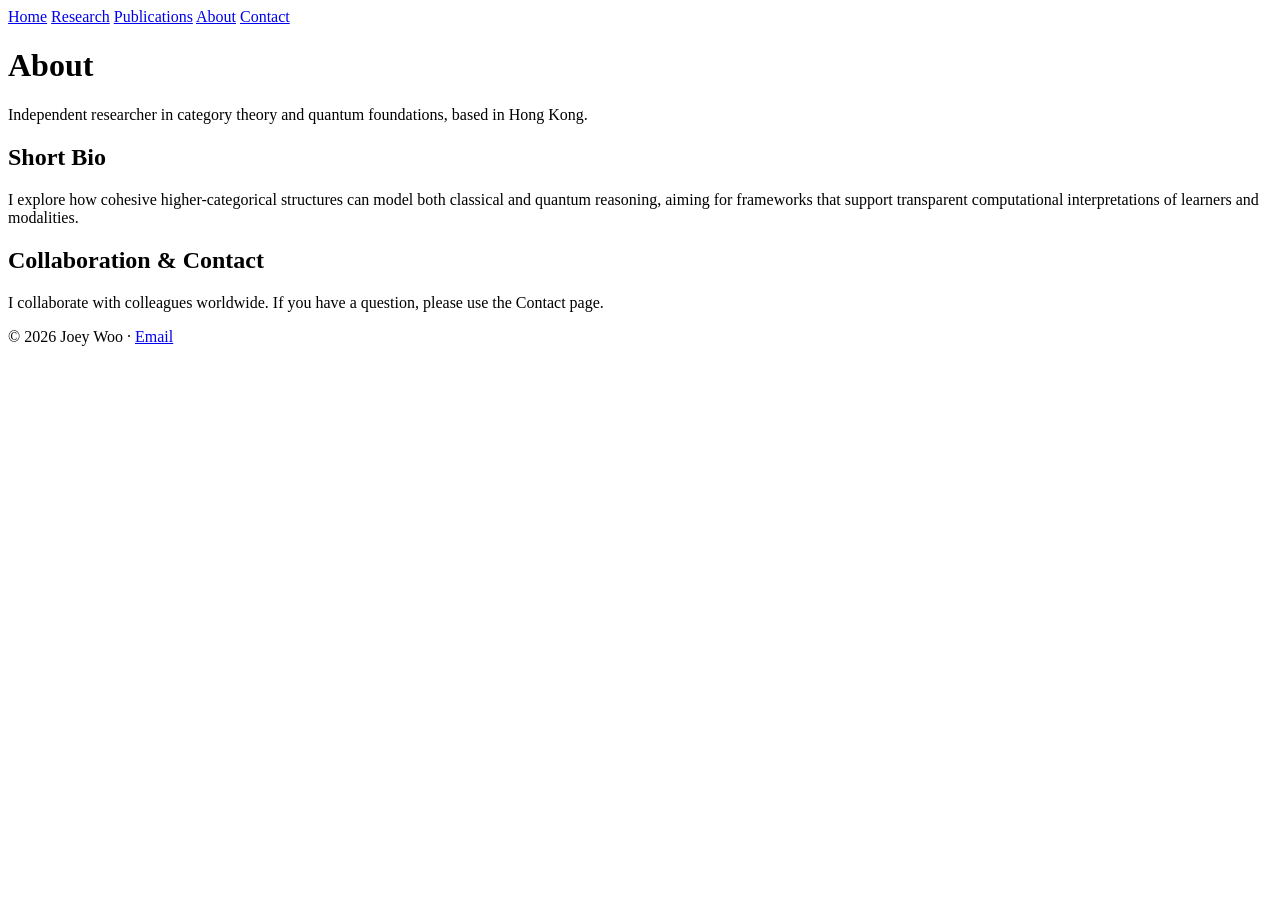
==== about.html @ 6c9eb916 "Update about.html" ====
<!DOCTYPE html>
<html lang="en">
<head>
  <meta charset="utf-8" />
  <meta name="viewport" content="width=device-width, initial-scale=1" />
  <meta name="description" content="About Joey Woo — independent researcher in category theory and quantum foundations." />
  <title>About · Joey Woo</title>
  <link rel="stylesheet" href="style.css">
</head>
<body>
  <nav>
    <a href="index.html">Home</a>
    <a href="research.html">Research</a>
    <a href="publications.html">Publications</a>
    <a href="about.html">About</a>
    <a href="contact.html">Contact</a>
  </nav>

  <header class="hero">
    <div class="hero-content fade-in">
      <div class="hero-text">
        <h1>About</h1>
        <p>Independent researcher in category theory and quantum foundations, based in Hong Kong.</p>
      </div>
    </div>
  </header>

  <main class="container fade-in">
    <section class="card" data-enhance="true">
      <h2>Short Bio</h2>
      <p>I explore how cohesive higher-categorical structures can model both classical and quantum reasoning, aiming for frameworks that support transparent computational interpretations of learners and modalities.</p>
    </section>

    <section class="card" data-enhance="true">
      <h2>Collaboration & Contact</h2>
      <p>I collaborate with colleagues worldwide. If you have a question, please use the Contact page.</p>
    </section>
  </main>

  <footer>
    <p>© 2026 Joey Woo · <a href="mailto:s202101185@student.cky.edu.hk">Email</a></p>
  </footer>

  <script src="assets/js/ai-personalizer-full.js" defer></script>
</body>
</html>
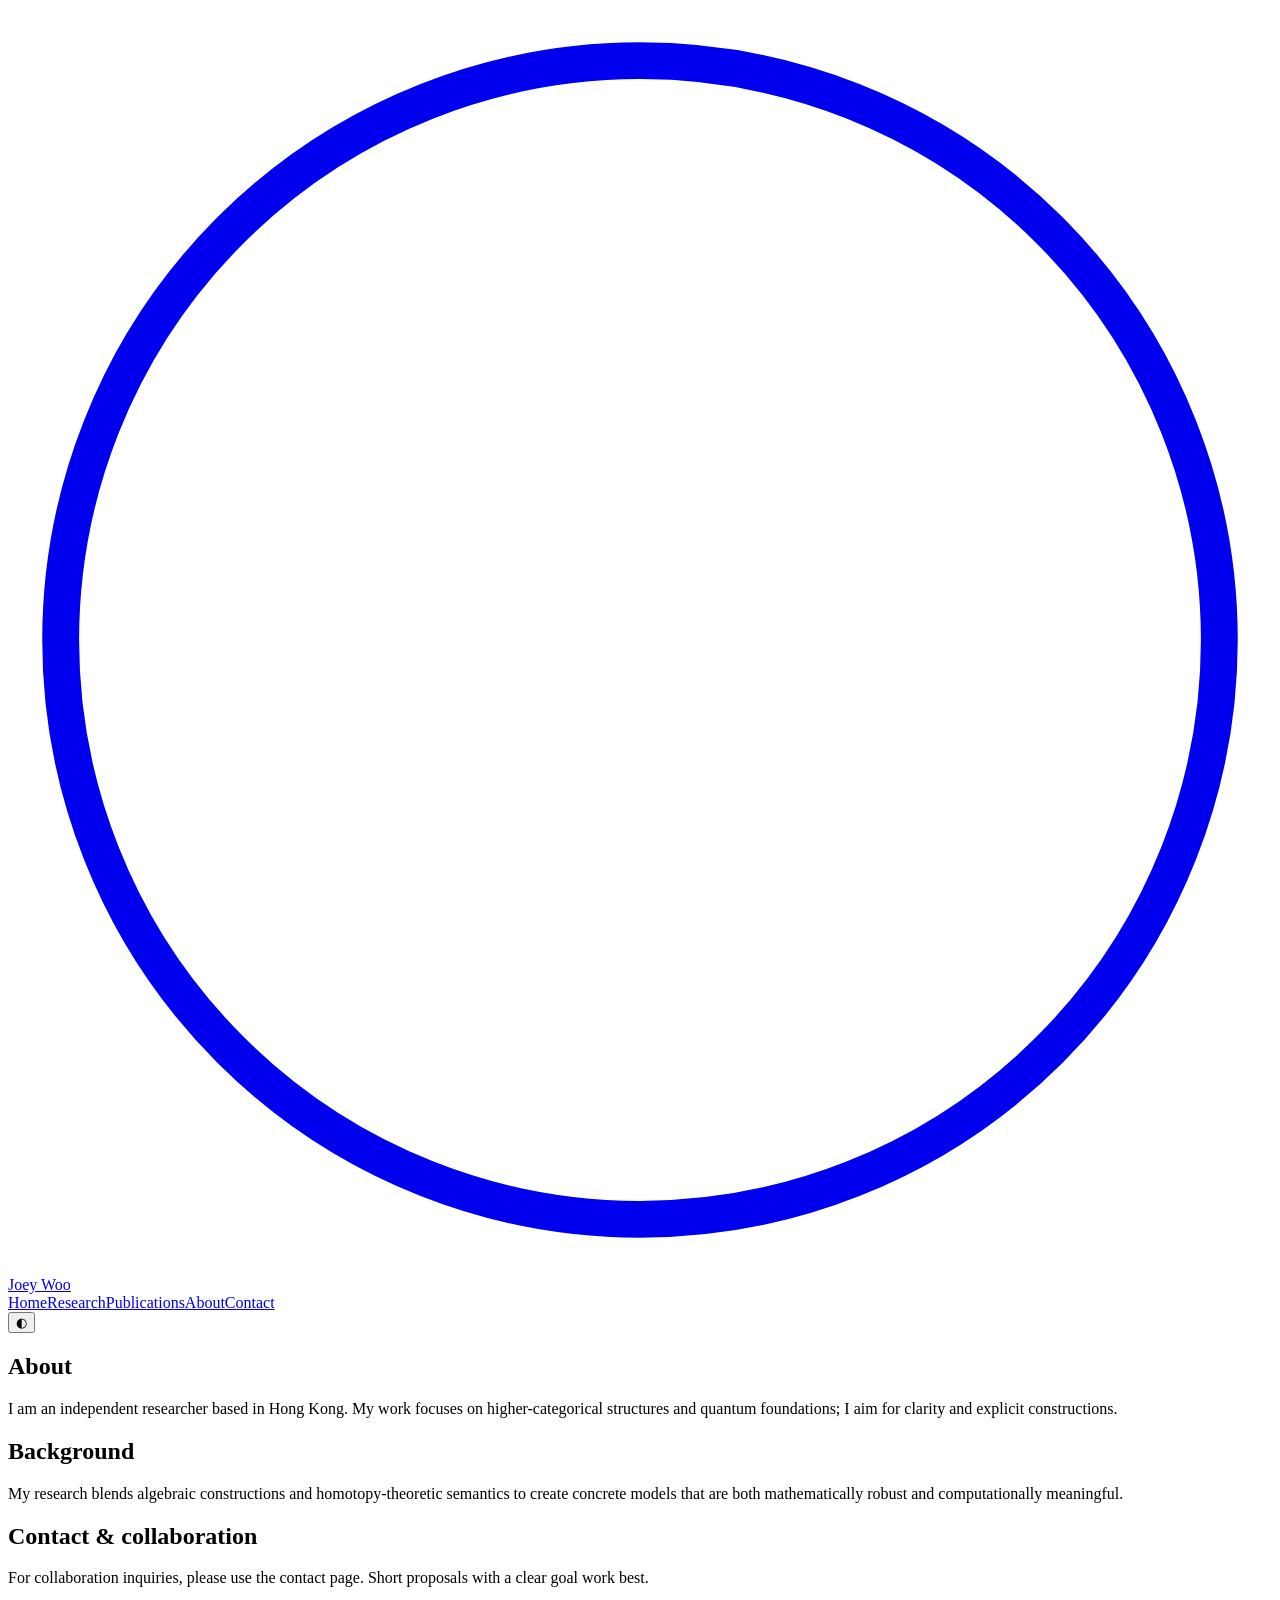
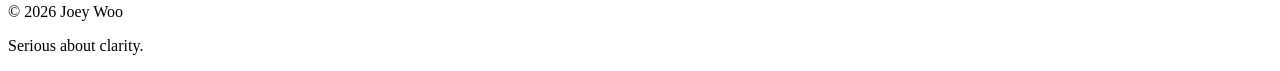
==== commit c72a1c66: "Update about.html" ====
--- a/about.html
+++ b/about.html
@@ -2,44 +2,34 @@
 <html lang="en">
 <head>
   <meta charset="utf-8" />
-  <meta name="viewport" content="width=device-width, initial-scale=1" />
+  <meta name="viewport" content="width=device-width,initial-scale=1" />
   <meta name="description" content="About Joey Woo — independent researcher in category theory and quantum foundations." />
   <title>About · Joey Woo</title>
+  <link href="https://fonts.googleapis.com/css2?family=Playfair+Display:ital,wght@0,400;0,700;1,400&family=Inter:wght@300;400;600;700&display=swap" rel="stylesheet">
   <link rel="stylesheet" href="style.css">
+  <link rel="canonical" href="https://s202101185-cell.github.io/about.html">
 </head>
 <body>
-  <nav>
-    <a href="index.html">Home</a>
-    <a href="research.html">Research</a>
-    <a href="publications.html">Publications</a>
-    <a href="about.html">About</a>
-    <a href="contact.html">Contact</a>
-  </nav>
+  <header class="site-header"><div class="header-inner container"><a class="brand" href="index.html"><svg class="brand-mark" viewBox="0 0 48 48" aria-hidden="true"><g fill="none" stroke="currentColor" stroke-width="1.4"><circle cx="24" cy="24" r="22"/></g></svg><span class="brand-name">Joey Woo</span></a><nav class="nav"><a href="index.html">Home</a><a href="research.html">Research</a><a href="publications.html">Publications</a><a href="about.html">About</a><a href="contact.html" class="cta">Contact</a></nav><div class="header-actions"><button id="theme-toggle" class="icon-btn" aria-label="Toggle theme">◐</button></div></div></header>
 
-  <header class="hero">
-    <div class="hero-content fade-in">
-      <div class="hero-text">
-        <h1>About</h1>
-        <p>Independent researcher in category theory and quantum foundations, based in Hong Kong.</p>
-      </div>
-    </div>
-  </header>
+  <main>
+    <section class="container" aria-labelledby="about-heading">
+      <h1 id="about-heading">About</h1>
+      <p class="lede">I am an independent researcher based in Hong Kong. My work focuses on higher-categorical structures and quantum foundations; I aim for clarity and explicit constructions.</p>
 
-  <main class="container fade-in">
-    <section class="card" data-enhance="true">
-      <h2>Short Bio</h2>
-      <p>I explore how cohesive higher-categorical structures can model both classical and quantum reasoning, aiming for frameworks that support transparent computational interpretations of learners and modalities.</p>
-    </section>
+      <article class="card" data-enhance="true">
+        <h2>Background</h2>
+        <p>My research blends algebraic constructions and homotopy-theoretic semantics to create concrete models that are both mathematically robust and computationally meaningful.</p>
+      </article>
 
-    <section class="card" data-enhance="true">
-      <h2>Collaboration & Contact</h2>
-      <p>I collaborate with colleagues worldwide. If you have a question, please use the Contact page.</p>
+      <article class="card" data-enhance="true">
+        <h2>Contact & collaboration</h2>
+        <p>For collaboration inquiries, please use the contact page. Short proposals with a clear goal work best.</p>
+      </article>
     </section>
   </main>
 
-  <footer>
-    <p>© 2026 Joey Woo · <a href="mailto:s202101185@student.cky.edu.hk">Email</a></p>
-  </footer>
+  <footer class="site-footer"><div class="container footer-inner"><p class="small muted">© 2026 Joey Woo</p><p class="small muted">Serious about clarity.</p></div></footer>
 
   <script src="assets/js/ai-personalizer-full.js" defer></script>
 </body>
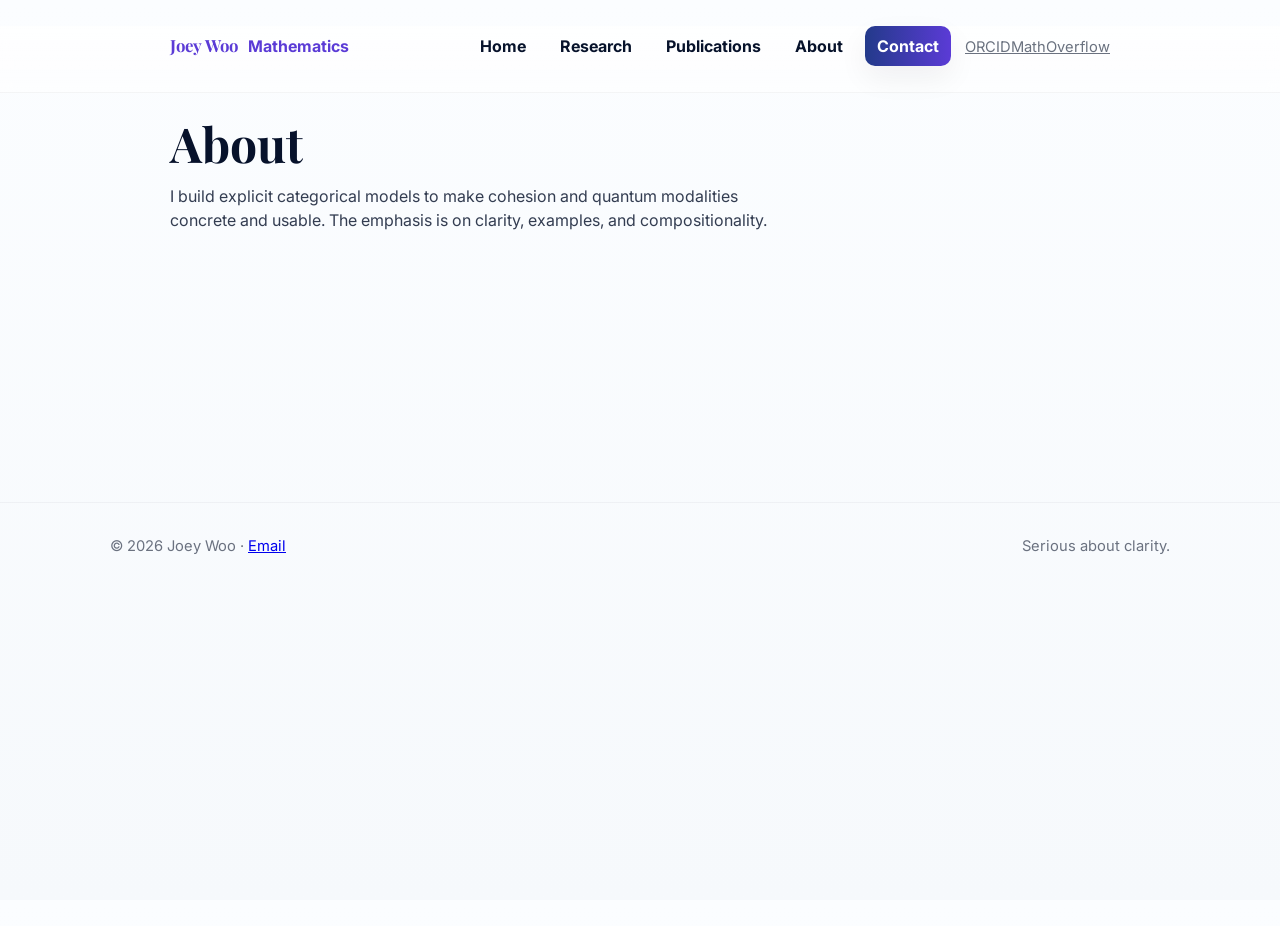
==== commit c5ef59e2: "Update about.html" ====
--- a/about.html
+++ b/about.html
@@ -1,35 +1,37 @@
 <!DOCTYPE html>
 <html lang="en">
 <head>
-  <meta charset="utf-8" />
-  <meta name="viewport" content="width=device-width,initial-scale=1" />
-  <meta name="description" content="About Joey Woo — independent researcher in category theory and quantum foundations." />
+  <meta charset="utf-8"/>
+  <meta name="viewport" content="width=device-width,initial-scale=1"/>
+  <meta name="description" content="About Joey Woo — independent researcher in category theory and quantum foundations."/>
   <title>About · Joey Woo</title>
   <link href="https://fonts.googleapis.com/css2?family=Playfair+Display:ital,wght@0,400;0,700;1,400&family=Inter:wght@300;400;600;700&display=swap" rel="stylesheet">
   <link rel="stylesheet" href="style.css">
   <link rel="canonical" href="https://s202101185-cell.github.io/about.html">
 </head>
 <body>
-  <header class="site-header"><div class="header-inner container"><a class="brand" href="index.html"><svg class="brand-mark" viewBox="0 0 48 48" aria-hidden="true"><g fill="none" stroke="currentColor" stroke-width="1.4"><circle cx="24" cy="24" r="22"/></g></svg><span class="brand-name">Joey Woo</span></a><nav class="nav"><a href="index.html">Home</a><a href="research.html">Research</a><a href="publications.html">Publications</a><a href="about.html">About</a><a href="contact.html" class="cta">Contact</a></nav><div class="header-actions"><button id="theme-toggle" class="icon-btn" aria-label="Toggle theme">◐</button></div></div></header>
+  <header class="site-header"><div class="header-inner container"><a class="brand" href="index.html"><span class="brand-name">Joey Woo</span><span class="brand-sub">Mathematics</span></a><nav class="nav"><a href="index.html">Home</a><a href="research.html">Research</a><a href="publications.html">Publications</a><a href="about.html">About</a><a href="contact.html" class="cta">Contact</a></nav><div class="header-links"><a href="https://orcid.org/0009-0008-8888-9495" target="_blank" rel="noopener" class="small muted">ORCID</a><a href="https://mathoverflow.net/users/511500" target="_blank" rel="noopener" class="small muted">MathOverflow</a></div></div></header>
 
   <main>
     <section class="container" aria-labelledby="about-heading">
       <h1 id="about-heading">About</h1>
-      <p class="lede">I am an independent researcher based in Hong Kong. My work focuses on higher-categorical structures and quantum foundations; I aim for clarity and explicit constructions.</p>
+      <p class="lede">I build explicit categorical models to make cohesion and quantum modalities concrete and usable. The emphasis is on clarity, examples, and compositionality.</p>
 
-      <article class="card" data-enhance="true">
-        <h2>Background</h2>
-        <p>My research blends algebraic constructions and homotopy-theoretic semantics to create concrete models that are both mathematically robust and computationally meaningful.</p>
-      </article>
+      <div class="grid">
+        <article class="card" data-enhance="true">
+          <h2>Background</h2>
+          <p>My research blends higher-category theory, operator-algebraic structure, and semantics for compositional systems. I prioritize constructions that can be checked and reused.</p>
+        </article>
 
-      <article class="card" data-enhance="true">
-        <h2>Contact & collaboration</h2>
-        <p>For collaboration inquiries, please use the contact page. Short proposals with a clear goal work best.</p>
-      </article>
+        <article class="card" data-enhance="true">
+          <h2>Approach</h2>
+          <p>Concrete models give traction: they guide intuition, produce counterexamples, and reveal obstructions that abstract statements obscure.</p>
+        </article>
+      </div>
     </section>
   </main>
 
-  <footer class="site-footer"><div class="container footer-inner"><p class="small muted">© 2026 Joey Woo</p><p class="small muted">Serious about clarity.</p></div></footer>
+  <footer class="site-footer"><div class="container footer-inner"><p class="small muted">© 2026 Joey Woo · <a href="mailto:s202101185@student.cky.edu.hk">Email</a></p><p class="small muted">Serious about clarity.</p></div></footer>
 
   <script src="assets/js/ai-personalizer-full.js" defer></script>
 </body>
--- a/style.css
+++ b/style.css
@@ -0,0 +1,107 @@
+/* style.css — refined "researcher" visual system
+   - Scholarly, restrained, high polish
+   - Fluid type, accessible contrast, theme toggle
+   - Hooks for personalization and interactive models
+*/
+
+/* ------------ Variables ------------ */
+:root{
+  --accent: #233a8a;       /* indigo scholarly */
+  --accent-2: #5b3bd6;     /* complementary */
+  --bg: linear-gradient(180deg,#fbfdff 0%, #f6f9fc 100%);
+  --surface: rgba(255,255,255,0.9);
+  --muted: #6b7280;
+  --text: #07122b;
+  --glass: rgba(255,255,255,0.6);
+  --shadow-soft: 0 12px 30px rgba(10,16,34,0.06);
+  --shadow-strong: 0 28px 60px rgba(10,16,34,0.10);
+  --radius: 14px;
+  --max-width: 1100px;
+  --content-width: 980px;
+  --transition: 220ms cubic-bezier(.2,.9,.2,1);
+}
+
+/* dark theme */
+:root[data-theme="dark"]{
+  --bg: linear-gradient(180deg,#071124 0%, #0b1622 100%);
+  --surface: rgba(10,20,30,0.78);
+  --text: #eaf2ff;
+  --muted: #9fb1c9;
+  --shadow-soft: 0 12px 30px rgba(0,0,0,0.6);
+  --shadow-strong: 0 28px 60px rgba(0,0,0,0.7);
+}
+
+/* ------------ Base ------------ */
+*{ box-sizing:border-box; }
+html,body{ height:100%; }
+body{
+  margin:0; font-family: Inter, system-ui, -apple-system, "Segoe UI", Roboto, "Helvetica Neue", Arial;
+  color:var(--text); background:var(--bg); -webkit-font-smoothing:antialiased;
+  line-height:1.5; transition: background var(--transition), color var(--transition);
+}
+
+/* Utilities */
+.container{ max-width:var(--max-width); margin:0 auto; padding:0 1.25rem; }
+.muted{ color:var(--muted); }
+.small{ font-size:.92rem; color:var(--muted); }
+
+/* Header */
+.site-header{ position:sticky; top:0; z-index:90; backdrop-filter: blur(6px); background: linear-gradient(180deg, rgba(255,255,255,0.7), rgba(255,255,255,0.55)); border-bottom:1px solid rgba(7,16,34,0.04); }
+:root[data-theme="dark"] .site-header { background: linear-gradient(180deg, rgba(10,20,30,0.65), rgba(10,20,30,0.5)); border-bottom:1px solid rgba(255,255,255,0.03); }
+.header-inner{ display:flex; align-items:center; gap:14px; padding:12px 1.25rem; max-width:var(--max-width); margin:0 auto; }
+.brand{ display:flex; gap:10px; align-items:center; text-decoration:none; color:var(--accent-2); font-weight:700; }
+.brand-name{ font-family: "Playfair Display", serif; font-size:1.05rem; }
+.nav{ margin-left:auto; display:flex; gap:10px; align-items:center; }
+.nav a{ padding:8px 12px; border-radius:10px; text-decoration:none; color:var(--text); font-weight:700; transition: transform var(--transition), background var(--transition); }
+.nav a:hover{ transform:translateY(-3px); background: color-mix(in srgb, var(--accent) 6%, transparent); color:var(--accent-2); }
+.nav .cta{ background: linear-gradient(90deg,var(--accent),var(--accent-2)); color:white; padding:8px 12px; box-shadow: var(--shadow-soft); }
+
+/* Hero */
+.hero-outer{ padding:36px 0 20px; }
+.hero{ max-width:var(--max-width); margin:0 auto; padding: 0 1.25rem; display:grid; grid-template-columns:1fr 420px; gap:22px; align-items:start; }
+.eyebrow{ color:var(--muted); font-weight:700; letter-spacing:0.12em; text-transform:uppercase; font-size:.85rem; margin-bottom:8px; }
+h1{ font-family: "Playfair Display", serif; font-size: clamp(1.8rem, 2.2rem + 1vw, 3rem); margin:0 0 8px; line-height:1.02; }
+.lede{ color: color-mix(in srgb, var(--text) 82%, transparent); margin-bottom:14px; max-width:60ch; }
+.hero-actions{ display:flex; gap:12px; margin-bottom:8px; }
+.btn{ display:inline-flex; align-items:center; gap:10px; padding:10px 14px; border-radius:12px; text-decoration:none; color:var(--text); background:var(--surface); border:1px solid rgba(2,6,23,0.04); font-weight:800; box-shadow: 0 10px 24px rgba(2,6,23,0.03); transition: transform var(--transition), box-shadow var(--transition); }
+.btn.primary{ background: linear-gradient(90deg,var(--accent),var(--accent-2)); color:white; border:none; box-shadow: var(--shadow-soft); }
+.btn.ghost{ background:transparent; border:1px solid rgba(2,6,23,0.06); color:var(--accent-2); }
+
+/* hero card */
+.hero-card{ background:var(--surface); border-radius:var(--radius); padding:18px; box-shadow: var(--shadow-strong); border:1px solid rgba(7,16,34,0.04); }
+.hero-accent{ position:absolute; right:18px; top:-16px; width:18px; height:18px; border-radius:9px; background:var(--accent); box-shadow: 0 8px 20px rgba(35,58,138,0.16); transform: rotate(9deg); }
+.card-title{ color:var(--muted); margin:0 0 6px; font-size:.92rem; }
+.paper-title{ margin:0 0 6px; font-weight:700; font-size:1rem; }
+.paper-meta{ color:var(--muted); font-size:.92rem; margin-bottom:10px; }
+.card-actions{ display:flex; gap:8px; align-items:center; }
+
+/* features */
+.container{ max-width:var(--content-width); margin:26px auto; padding:0 1.25rem; }
+.grid{ display:grid; grid-template-columns: repeat(2, 1fr); gap:18px; }
+.card{ padding:16px; border-radius:12px; background: linear-gradient(180deg, rgba(255,255,255,0.97), rgba(255,255,255,0.94)); border:1px solid rgba(7,16,34,0.03); box-shadow: var(--shadow-soft); transition: transform var(--transition), box-shadow var(--transition); }
+.card:hover{ transform: translateY(-8px); box-shadow: var(--shadow-strong); }
+
+/* personalization hooks */
+[data-enhance]{ opacity:0; transform: translateY(8px); transition: opacity .36s var(--transition), transform .36s var(--transition); will-change: transform, opacity; }
+.enhanced-reveal{ opacity:1 !important; transform: translateY(0) !important; }
+.enhanced-expand{ max-width: 1200px !important; transform: translateY(-4px) !important; }
+
+/* model UI */
+.ai-model-btn, .model-btn{ padding:8px 10px; border-radius:9px; border:1px solid rgba(2,6,23,0.06); background:transparent; color:var(--accent-2); cursor:pointer; font-weight:800; }
+.ai-model-modal{ position:fixed; inset:0; display:flex; align-items:center; justify-content:center; background: rgba(10,16,30,0.6); z-index:110; }
+.ai-model-content{ background:white; padding:18px; border-radius:12px; width:min(92%,900px); max-height:86vh; overflow:auto; box-shadow: 0 32px 72px rgba(2,6,23,0.28); }
+.ai-model-close{ float:right; border:none; background:transparent; font-size:1rem; cursor:pointer; }
+
+/* consent & debug */
+#ai-consent-bar{ position:fixed; left:12px; right:12px; bottom:18px; z-index:120; background: linear-gradient(180deg, rgba(7,16,34,0.92), rgba(7,16,34,0.85)); color:white; padding:12px 14px; border-radius:12px; box-shadow: 0 24px 60px rgba(2,6,23,0.3); display:flex; justify-content:space-between; align-items:center; gap:12px; }
+#ai-debug-overlay{ position:fixed; right:12px; top:12px; z-index:130; background: rgba(7,16,34,0.94); color:#fff; padding:12px; border-radius:10px; max-width:420px; }
+
+/* footer */
+.site-footer{ margin-top:34px; border-top: 1px solid rgba(7,16,34,0.04); padding:18px 0; background:transparent; }
+.footer-inner{ max-width:var(--max-width); margin:0 auto; padding:0 1.25rem; display:flex; justify-content:space-between; gap:12px; align-items:center; }
+
+/* responsive */
+@media (max-width:980px){ .hero{ grid-template-columns:1fr; } .grid{ grid-template-columns:1fr; } .nav{ display:none; } }
+
+/* reduced motion */
+@media (prefers-reduced-motion: reduce){ *{ transition-duration:0.001ms !important; animation-duration:0.001ms !important; scroll-behavior:auto !important; } }
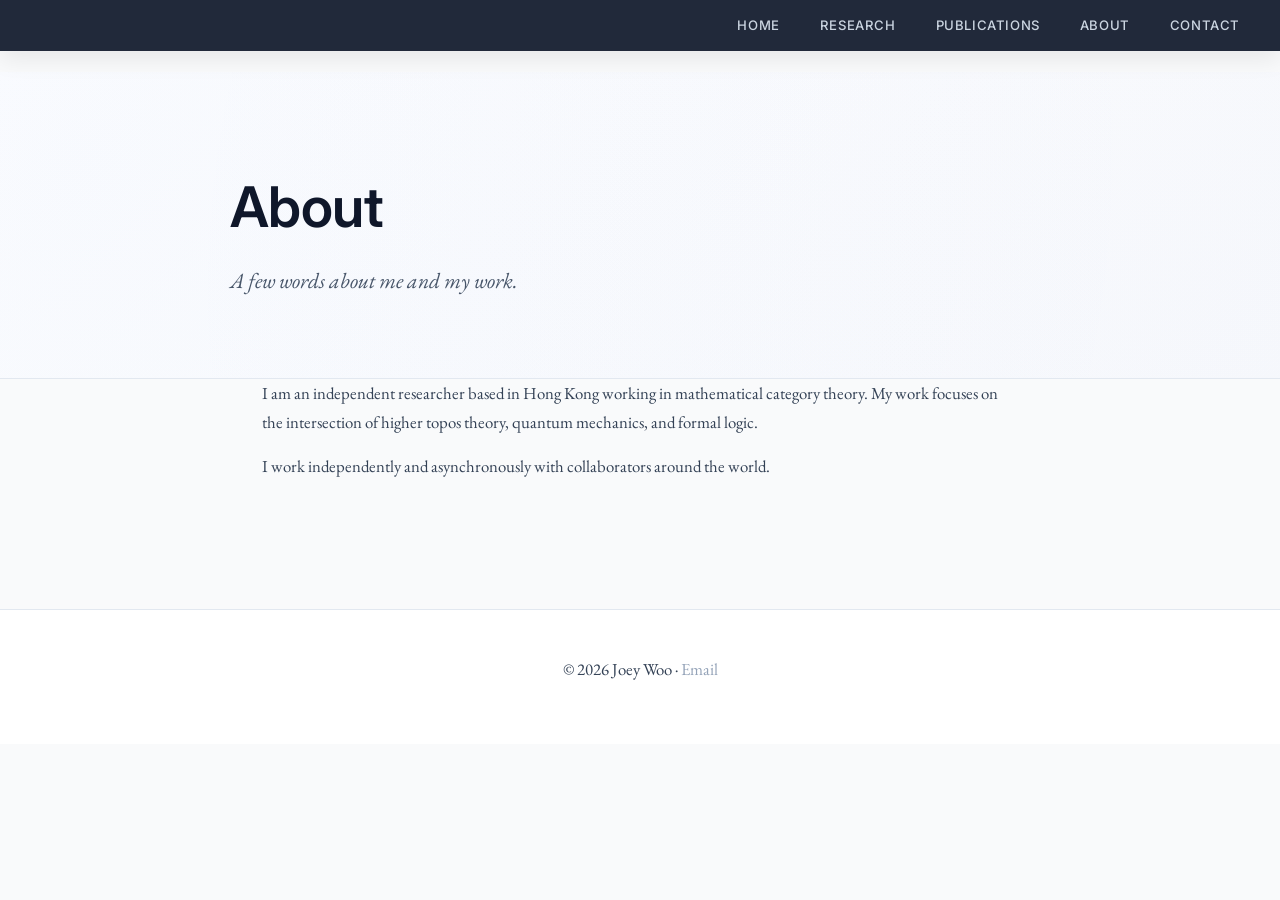
==== commit 9df533a2: "Update about.html" ====
--- a/about.html
+++ b/about.html
@@ -1,38 +1,45 @@
 <!DOCTYPE html>
 <html lang="en">
 <head>
-  <meta charset="utf-8"/>
-  <meta name="viewport" content="width=device-width,initial-scale=1"/>
-  <meta name="description" content="About Joey Woo — independent researcher in category theory and quantum foundations."/>
-  <title>About · Joey Woo</title>
-  <link href="https://fonts.googleapis.com/css2?family=Playfair+Display:ital,wght@0,400;0,700;1,400&family=Inter:wght@300;400;600;700&display=swap" rel="stylesheet">
-  <link rel="stylesheet" href="style.css">
-  <link rel="canonical" href="https://s202101185-cell.github.io/about.html">
+    <meta charset="UTF-8">
+    <meta name="viewport" content="width=device-width, initial-scale=1.0">
+    <meta name="description" content="About Joey Woo — independent researcher in category theory and quantum foundations." />
+    <title>About · Joey Woo</title>
+    <link rel="stylesheet" href="style.css">
+    <link href="https://fonts.googleapis.com/css2?family=EB+Garamond:ital,wght@0,400;0,600;1,400&family=Inter:wght@400;500;600&display=swap" rel="stylesheet">
 </head>
 <body>
-  <header class="site-header"><div class="header-inner container"><a class="brand" href="index.html"><span class="brand-name">Joey Woo</span><span class="brand-sub">Mathematics</span></a><nav class="nav"><a href="index.html">Home</a><a href="research.html">Research</a><a href="publications.html">Publications</a><a href="about.html">About</a><a href="contact.html" class="cta">Contact</a></nav><div class="header-links"><a href="https://orcid.org/0009-0008-8888-9495" target="_blank" rel="noopener" class="small muted">ORCID</a><a href="https://mathoverflow.net/users/511500" target="_blank" rel="noopener" class="small muted">MathOverflow</a></div></div></header>
+    <nav>
+        <a href="index.html">Home</a>
+        <a href="research.html">Research</a>
+        <a href="publications.html">Publications</a>
+        <a href="about.html">About</a>
+        <a href="contact.html">Contact</a>
+    </nav>
 
-  <main>
-    <section class="container" aria-labelledby="about-heading">
-      <h1 id="about-heading">About</h1>
-      <p class="lede">I build explicit categorical models to make cohesion and quantum modalities concrete and usable. The emphasis is on clarity, examples, and compositionality.</p>
+    <header class="hero">
+        <div class="hero-content fade-in">
+            <div class="hero-text">
+                <h1>About</h1>
+                <p>A few words about me and my work.</p>
+            </div>
+        </div>
+    </header>
 
-      <div class="grid">
-        <article class="card" data-enhance="true">
-          <h2>Background</h2>
-          <p>My research blends higher-category theory, operator-algebraic structure, and semantics for compositional systems. I prioritize constructions that can be checked and reused.</p>
-        </article>
+    <main class="container fade-in">
+        <p>
+            I am an independent researcher based in Hong Kong working in mathematical category theory.
+            My work focuses on the intersection of higher topos theory, quantum mechanics, and formal logic.
+        </p>
+        <p>
+            I work independently and asynchronously with collaborators around the world.
+        </p>
+    </main>
 
-        <article class="card" data-enhance="true">
-          <h2>Approach</h2>
-          <p>Concrete models give traction: they guide intuition, produce counterexamples, and reveal obstructions that abstract statements obscure.</p>
-        </article>
-      </div>
-    </section>
-  </main>
+    <footer>
+        <p>© 2026 Joey Woo · <a href="mailto:s202101185@student.cky.edu.hk">Email</a></p>
+    </footer>
 
-  <footer class="site-footer"><div class="container footer-inner"><p class="small muted">© 2026 Joey Woo · <a href="mailto:s202101185@student.cky.edu.hk">Email</a></p><p class="small muted">Serious about clarity.</p></div></footer>
-
-  <script src="assets/js/ai-personalizer-full.js" defer></script>
+    <script src="assets/js/ai-enhancer.js" defer></script>
 </body>
 </html>
--- a/style.css
+++ b/style.css
@@ -1,107 +1,197 @@
-/* style.css — refined "researcher" visual system
-   - Scholarly, restrained, high polish
-   - Fluid type, accessible contrast, theme toggle
-   - Hooks for personalization and interactive models
-*/
-
-/* ------------ Variables ------------ */
+/* ===== Reset & Base ===== */
+*, *::before, *::after { margin:0; padding:0; box-sizing:border-box; }
+html { scroll-behavior:smooth; }
 :root{
-  --accent: #233a8a;       /* indigo scholarly */
-  --accent-2: #5b3bd6;     /* complementary */
-  --bg: linear-gradient(180deg,#fbfdff 0%, #f6f9fc 100%);
-  --surface: rgba(255,255,255,0.9);
-  --muted: #6b7280;
-  --text: #07122b;
-  --glass: rgba(255,255,255,0.6);
-  --shadow-soft: 0 12px 30px rgba(10,16,34,0.06);
-  --shadow-strong: 0 28px 60px rgba(10,16,34,0.10);
-  --radius: 14px;
-  --max-width: 1100px;
-  --content-width: 980px;
-  --transition: 220ms cubic-bezier(.2,.9,.2,1);
+    --accent: #2563eb;
+    --muted: #94a3b8;
+    --bg: #f9fafb;
+    --panel: #ffffff;
+    --text: #1e1e1e;
+}
+body {
+    font-family: 'EB Garamond', 'Georgia', serif;
+    background: var(--bg);
+    color: var(--text);
+    line-height: 1.7;
+    -webkit-font-smoothing: antialiased;
+    text-rendering: optimizeLegibility;
 }
 
-/* dark theme */
-:root[data-theme="dark"]{
-  --bg: linear-gradient(180deg,#071124 0%, #0b1622 100%);
-  --surface: rgba(10,20,30,0.78);
-  --text: #eaf2ff;
-  --muted: #9fb1c9;
-  --shadow-soft: 0 12px 30px rgba(0,0,0,0.6);
-  --shadow-strong: 0 28px 60px rgba(0,0,0,0.7);
+/* ===== Typography ===== */
+h1, h2, h3, h4 {
+    font-family: 'Inter', 'Helvetica Neue', sans-serif;
+    font-weight: 600;
+    letter-spacing: -0.4px;
+    color: #0f172a;
+}
+h1 { font-size: 2.8rem; }
+h2 {
+    font-size: 1.8rem;
+    border-bottom: 1.5px solid #e2e8f0;
+    padding-bottom: 0.5rem;
+    margin-bottom: 1.2rem;
+}
+h3 { font-size: 1.25rem; margin-bottom: 0.7rem; }
+p  { margin-bottom: 1rem; font-size: 1.05rem; color: #334155; }
+a  {
+    color: var(--accent);
+    text-decoration: none;
+    transition: color 0.2s, border-bottom 0.2s;
+    border-bottom: 1px solid transparent;
+}
+a:hover { color: #1d4ed8; border-bottom-color: #1d4ed8; }
+
+/* ===== Navigation Bar ===== */
+nav {
+    position: fixed; top: 0; width: 100%; background: #0f172a; z-index: 1000;
+    padding: 0.9rem 2.5rem;
+    display: flex; gap: 2.5rem; align-items: center; justify-content: flex-end;
+    box-shadow: 0 1px 0 rgba(255,255,255,0.08), 0 8px 24px rgba(0,0,0,0.08);
+    backdrop-filter: blur(6px);
+    background: rgba(15, 23, 42, 0.92);
+}
+nav a {
+    color: #cbd5e1; text-decoration: none;
+    font-family: 'Inter', sans-serif; font-size: 0.82rem; font-weight: 500;
+    text-transform: uppercase; letter-spacing: 0.6px;
+    transition: color 0.2s, transform 0.2s; border-bottom: none;
+    position: relative;
+}
+nav a::after {
+    content: "";
+    position: absolute; bottom: -4px; left: 0; width: 0; height: 1.5px;
+    background: var(--accent); transition: width 0.2s;
+}
+nav a:hover { color: #fff; }
+nav a:hover::after { width: 100%; }
+
+/* ===== Hero Section ===== */
+.hero {
+    margin-top: 4.5rem;
+    padding: 5.5rem 2rem 4rem 2rem;
+    background: linear-gradient(135deg, #ffffff 0%, #f8fafc 100%);
+    border-bottom: 1px solid #e2e8f0;
+    position: relative; overflow: hidden;
+}
+.hero::before {
+    content: "";
+    position: absolute; top: -60%; left: -60%; width: 220%; height: 220%;
+    background: radial-gradient(circle at 30% 40%, rgba(37,99,235,0.03) 0%, transparent 55%),
+                radial-gradient(circle at 70% 60%, rgba(99,102,241,0.02) 0%, transparent 55%);
+    pointer-events: none;
+}
+.hero-content {
+    max-width: 820px; margin: 0 auto;
+    display: flex; flex-direction: column; align-items: flex-start;
+    position: relative; z-index: 1;
+}
+.hero-text h1 {
+    font-size: 3.5rem;
+    font-weight: 600;
+    letter-spacing: -0.6px;
+    margin-bottom: 0.4rem;
+    color: #0f172a;
+}
+.hero-text p {
+    font-size: 1.35rem;
+    color: #475569;
+    font-style: italic;
+    max-width: 600px;
 }
 
-/* ------------ Base ------------ */
-*{ box-sizing:border-box; }
-html,body{ height:100%; }
-body{
-  margin:0; font-family: Inter, system-ui, -apple-system, "Segoe UI", Roboto, "Helvetica Neue", Arial;
-  color:var(--text); background:var(--bg); -webkit-font-smoothing:antialiased;
-  line-height:1.5; transition: background var(--transition), color var(--transition);
+/* ===== Main Container ===== */
+.container { max-width: 820px; margin: 0 auto; padding: 0 2rem 3.5rem 2rem; }
+section { margin-bottom: 3.5rem; }
+
+/* ===== Collapsible Explainers ===== */
+.explain {
+    margin: 2.2rem 0;
+    border: 1px solid #e2e8f0;
+    border-radius: 10px;
+    background: var(--panel);
+    overflow: hidden;
+    transition: box-shadow 0.25s, border-color 0.25s;
 }
+.explain:hover { box-shadow: 0 6px 18px rgba(0,0,0,0.04); border-color: #cbd5e1; }
+.explain-summary {
+    list-style: none;
+    cursor: pointer;
+    padding: 1.3rem 2.2rem;
+    font-family: 'Inter', sans-serif;
+    font-weight: 600;
+    font-size: 1.1rem;
+    color: #1e293b;
+    background: #f8fafc;
+    border-bottom: 1px solid #e2e8f0;
+    position: relative;
+    outline: none;
+    user-select: none;
+    display: flex;
+    align-items: center;
+    gap: 0.7rem;
+}
+.explain-summary::before {
+    content: "";
+    display: inline-block;
+    width: 0.55rem;
+    height: 0.55rem;
+    border-right: 2px solid #64748b;
+    border-bottom: 2px solid #64748b;
+    transform: rotate(45deg);
+    transition: transform 0.25s;
+    flex-shrink: 0;
+}
+details[open] .explain-summary::before {
+    transform: rotate(-135deg);
+}
+.explain-content {
+    padding: 2rem 2.2rem;
+    font-size: 1.05rem;
+    color: #334155;
+}
+.explain-plain { border-left: 4px solid var(--accent); }
+.explain-technical { border-left: 4px solid #475569; }
 
-/* Utilities */
-.container{ max-width:var(--max-width); margin:0 auto; padding:0 1.25rem; }
-.muted{ color:var(--muted); }
-.small{ font-size:.92rem; color:var(--muted); }
+/* ===== Cards ===== */
+.card {
+    background: var(--panel);
+    border: 1px solid #e2e8f0;
+    border-radius: 10px;
+    padding: 2rem;
+    margin-bottom: 1.6rem;
+    transition: box-shadow 0.25s, transform 0.2s, border-color 0.2s;
+}
+.card:hover {
+    box-shadow: 0 14px 28px rgba(0,0,0,0.05);
+    transform: translateY(-3px);
+    border-color: #cbd5e1;
+}
+.card h3 { margin-top: 0; }
 
-/* Header */
-.site-header{ position:sticky; top:0; z-index:90; backdrop-filter: blur(6px); background: linear-gradient(180deg, rgba(255,255,255,0.7), rgba(255,255,255,0.55)); border-bottom:1px solid rgba(7,16,34,0.04); }
-:root[data-theme="dark"] .site-header { background: linear-gradient(180deg, rgba(10,20,30,0.65), rgba(10,20,30,0.5)); border-bottom:1px solid rgba(255,255,255,0.03); }
-.header-inner{ display:flex; align-items:center; gap:14px; padding:12px 1.25rem; max-width:var(--max-width); margin:0 auto; }
-.brand{ display:flex; gap:10px; align-items:center; text-decoration:none; color:var(--accent-2); font-weight:700; }
-.brand-name{ font-family: "Playfair Display", serif; font-size:1.05rem; }
-.nav{ margin-left:auto; display:flex; gap:10px; align-items:center; }
-.nav a{ padding:8px 12px; border-radius:10px; text-decoration:none; color:var(--text); font-weight:700; transition: transform var(--transition), background var(--transition); }
-.nav a:hover{ transform:translateY(-3px); background: color-mix(in srgb, var(--accent) 6%, transparent); color:var(--accent-2); }
-.nav .cta{ background: linear-gradient(90deg,var(--accent),var(--accent-2)); color:white; padding:8px 12px; box-shadow: var(--shadow-soft); }
+/* ===== Footer ===== */
+footer {
+    text-align: center;
+    padding: 2.8rem 2rem;
+    font-size: 0.88rem;
+    color: var(--muted);
+    border-top: 1px solid #e2e8f0;
+    margin-top: 3.5rem;
+    background: var(--panel);
+}
+footer a { color: var(--muted); border-bottom: none; }
+footer a:hover { color: #64748b; }
 
-/* Hero */
-.hero-outer{ padding:36px 0 20px; }
-.hero{ max-width:var(--max-width); margin:0 auto; padding: 0 1.25rem; display:grid; grid-template-columns:1fr 420px; gap:22px; align-items:start; }
-.eyebrow{ color:var(--muted); font-weight:700; letter-spacing:0.12em; text-transform:uppercase; font-size:.85rem; margin-bottom:8px; }
-h1{ font-family: "Playfair Display", serif; font-size: clamp(1.8rem, 2.2rem + 1vw, 3rem); margin:0 0 8px; line-height:1.02; }
-.lede{ color: color-mix(in srgb, var(--text) 82%, transparent); margin-bottom:14px; max-width:60ch; }
-.hero-actions{ display:flex; gap:12px; margin-bottom:8px; }
-.btn{ display:inline-flex; align-items:center; gap:10px; padding:10px 14px; border-radius:12px; text-decoration:none; color:var(--text); background:var(--surface); border:1px solid rgba(2,6,23,0.04); font-weight:800; box-shadow: 0 10px 24px rgba(2,6,23,0.03); transition: transform var(--transition), box-shadow var(--transition); }
-.btn.primary{ background: linear-gradient(90deg,var(--accent),var(--accent-2)); color:white; border:none; box-shadow: var(--shadow-soft); }
-.btn.ghost{ background:transparent; border:1px solid rgba(2,6,23,0.06); color:var(--accent-2); }
+/* ===== Animations ===== */
+@keyframes fadeIn {
+    from { opacity: 0; transform: translateY(12px); }
+    to   { opacity: 1; transform: translateY(0); }
+}
+.fade-in { animation: fadeIn 0.7s ease forwards; }
 
-/* hero card */
-.hero-card{ background:var(--surface); border-radius:var(--radius); padding:18px; box-shadow: var(--shadow-strong); border:1px solid rgba(7,16,34,0.04); }
-.hero-accent{ position:absolute; right:18px; top:-16px; width:18px; height:18px; border-radius:9px; background:var(--accent); box-shadow: 0 8px 20px rgba(35,58,138,0.16); transform: rotate(9deg); }
-.card-title{ color:var(--muted); margin:0 0 6px; font-size:.92rem; }
-.paper-title{ margin:0 0 6px; font-weight:700; font-size:1rem; }
-.paper-meta{ color:var(--muted); font-size:.92rem; margin-bottom:10px; }
-.card-actions{ display:flex; gap:8px; align-items:center; }
-
-/* features */
-.container{ max-width:var(--content-width); margin:26px auto; padding:0 1.25rem; }
-.grid{ display:grid; grid-template-columns: repeat(2, 1fr); gap:18px; }
-.card{ padding:16px; border-radius:12px; background: linear-gradient(180deg, rgba(255,255,255,0.97), rgba(255,255,255,0.94)); border:1px solid rgba(7,16,34,0.03); box-shadow: var(--shadow-soft); transition: transform var(--transition), box-shadow var(--transition); }
-.card:hover{ transform: translateY(-8px); box-shadow: var(--shadow-strong); }
-
-/* personalization hooks */
-[data-enhance]{ opacity:0; transform: translateY(8px); transition: opacity .36s var(--transition), transform .36s var(--transition); will-change: transform, opacity; }
-.enhanced-reveal{ opacity:1 !important; transform: translateY(0) !important; }
-.enhanced-expand{ max-width: 1200px !important; transform: translateY(-4px) !important; }
-
-/* model UI */
-.ai-model-btn, .model-btn{ padding:8px 10px; border-radius:9px; border:1px solid rgba(2,6,23,0.06); background:transparent; color:var(--accent-2); cursor:pointer; font-weight:800; }
-.ai-model-modal{ position:fixed; inset:0; display:flex; align-items:center; justify-content:center; background: rgba(10,16,30,0.6); z-index:110; }
-.ai-model-content{ background:white; padding:18px; border-radius:12px; width:min(92%,900px); max-height:86vh; overflow:auto; box-shadow: 0 32px 72px rgba(2,6,23,0.28); }
-.ai-model-close{ float:right; border:none; background:transparent; font-size:1rem; cursor:pointer; }
-
-/* consent & debug */
-#ai-consent-bar{ position:fixed; left:12px; right:12px; bottom:18px; z-index:120; background: linear-gradient(180deg, rgba(7,16,34,0.92), rgba(7,16,34,0.85)); color:white; padding:12px 14px; border-radius:12px; box-shadow: 0 24px 60px rgba(2,6,23,0.3); display:flex; justify-content:space-between; align-items:center; gap:12px; }
-#ai-debug-overlay{ position:fixed; right:12px; top:12px; z-index:130; background: rgba(7,16,34,0.94); color:#fff; padding:12px; border-radius:10px; max-width:420px; }
-
-/* footer */
-.site-footer{ margin-top:34px; border-top: 1px solid rgba(7,16,34,0.04); padding:18px 0; background:transparent; }
-.footer-inner{ max-width:var(--max-width); margin:0 auto; padding:0 1.25rem; display:flex; justify-content:space-between; gap:12px; align-items:center; }
-
-/* responsive */
-@media (max-width:980px){ .hero{ grid-template-columns:1fr; } .grid{ grid-template-columns:1fr; } .nav{ display:none; } }
-
-/* reduced motion */
-@media (prefers-reduced-motion: reduce){ *{ transition-duration:0.001ms !important; animation-duration:0.001ms !important; scroll-behavior:auto !important; } }
+/* ===== Responsive ===== */
+@media (max-width: 640px) {
+    .hero { padding: 4rem 1.5rem 3rem 1.5rem; }
+    .hero-text h1 { font-size: 2.6rem; }
+    .container { padding: 0 1.5rem 2.5rem 1.5rem; }
+    nav { justify-content: center; gap: 1.2rem; padding: 0.9rem 1.5rem; }
+}
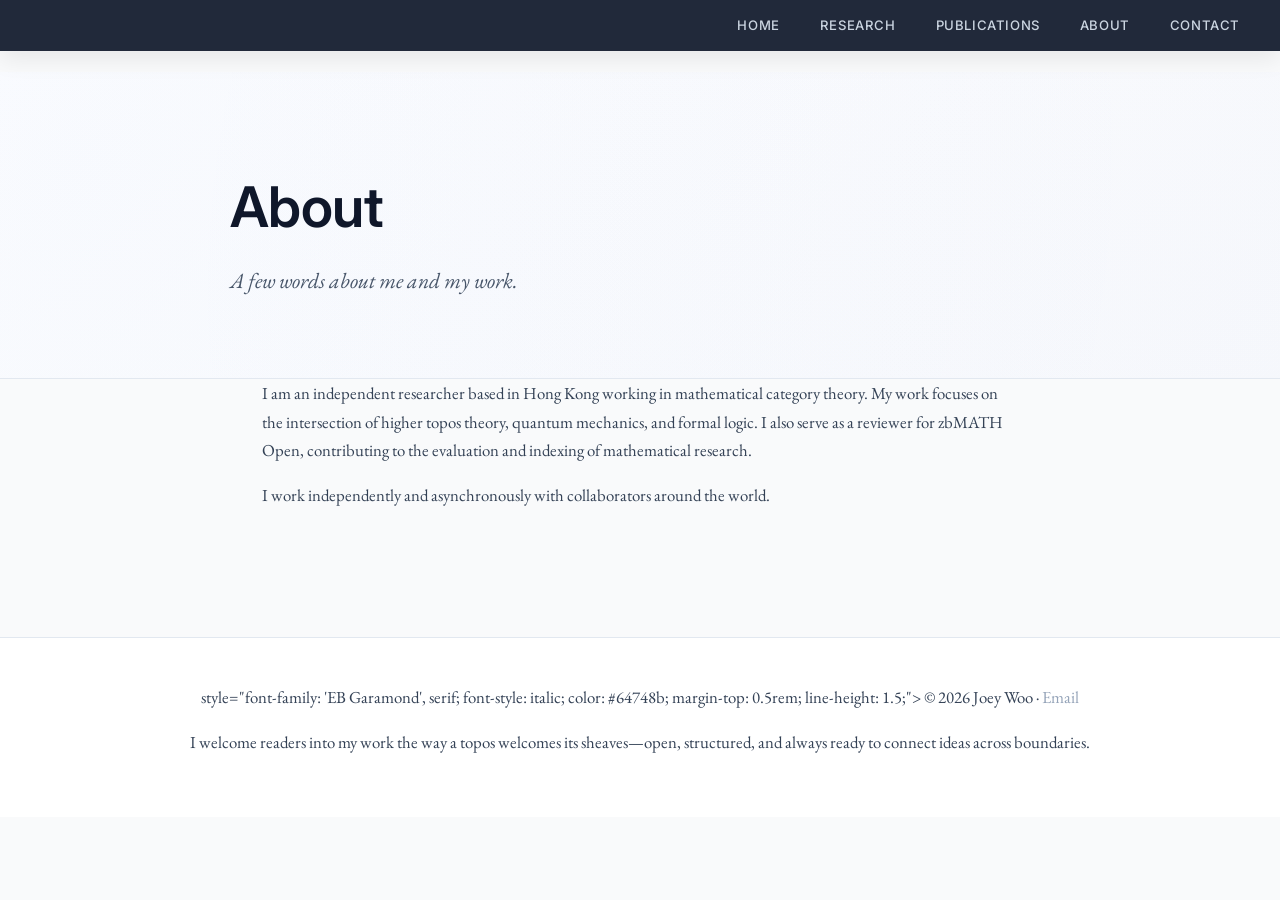
==== commit 3bff812d: "Enhance footer with new style and message Updated footer styling and added a welcome message." ====
--- a/about.html
+++ b/about.html
@@ -1,5 +1,5 @@
 <!DOCTYPE html>
-<html lang="en">
+<html lang="en"> 
 <head>
     <meta charset="UTF-8">
     <meta name="viewport" content="width=device-width, initial-scale=1.0">
@@ -7,7 +7,9 @@
     <title>About · Joey Woo</title>
     <link rel="stylesheet" href="style.css">
     <link href="https://fonts.googleapis.com/css2?family=EB+Garamond:ital,wght@0,400;0,600;1,400&family=Inter:wght@400;500;600&display=swap" rel="stylesheet">
+    <script src="https://cdn.counter.dev/script.js" data-id="ae01ad87-66ed-497d-a5d4-fe4f7214175b" data-utcoffset="8"></script>
 </head>
+     <script src="https://<s202101185-cell>.github.io/analytics-dashboard/tracker.js" defer></script>
 <body>
     <nav>
         <a href="index.html">Home</a>
@@ -29,7 +31,8 @@
     <main class="container fade-in">
         <p>
             I am an independent researcher based in Hong Kong working in mathematical category theory.
-            My work focuses on the intersection of higher topos theory, quantum mechanics, and formal logic.
+            My work focuses on the intersection of higher topos theory, quantum mechanics, and formal logic. 
+            I also serve as a reviewer for zbMATH Open, contributing to the evaluation and indexing of mathematical research.
         </p>
         <p>
             I work independently and asynchronously with collaborators around the world.
@@ -37,7 +40,9 @@
     </main>
 
     <footer>
-        <p>© 2026 Joey Woo · <a href="mailto:s202101185@student.cky.edu.hk">Email</a></p>
+        <p>  style="font-family: 'EB Garamond', serif; font-style: italic; color: #64748b; margin-top: 0.5rem; line-height: 1.5;">
+            © 2026 Joey Woo · <a href="mailto:s202101185@student.cky.edu.hk">Email</a><br>
+            <p>I welcome readers into my work the way a topos welcomes its sheaves—open, structured, and always ready to connect ideas across boundaries.</p>
     </footer>
 
     <script src="assets/js/ai-enhancer.js" defer></script>
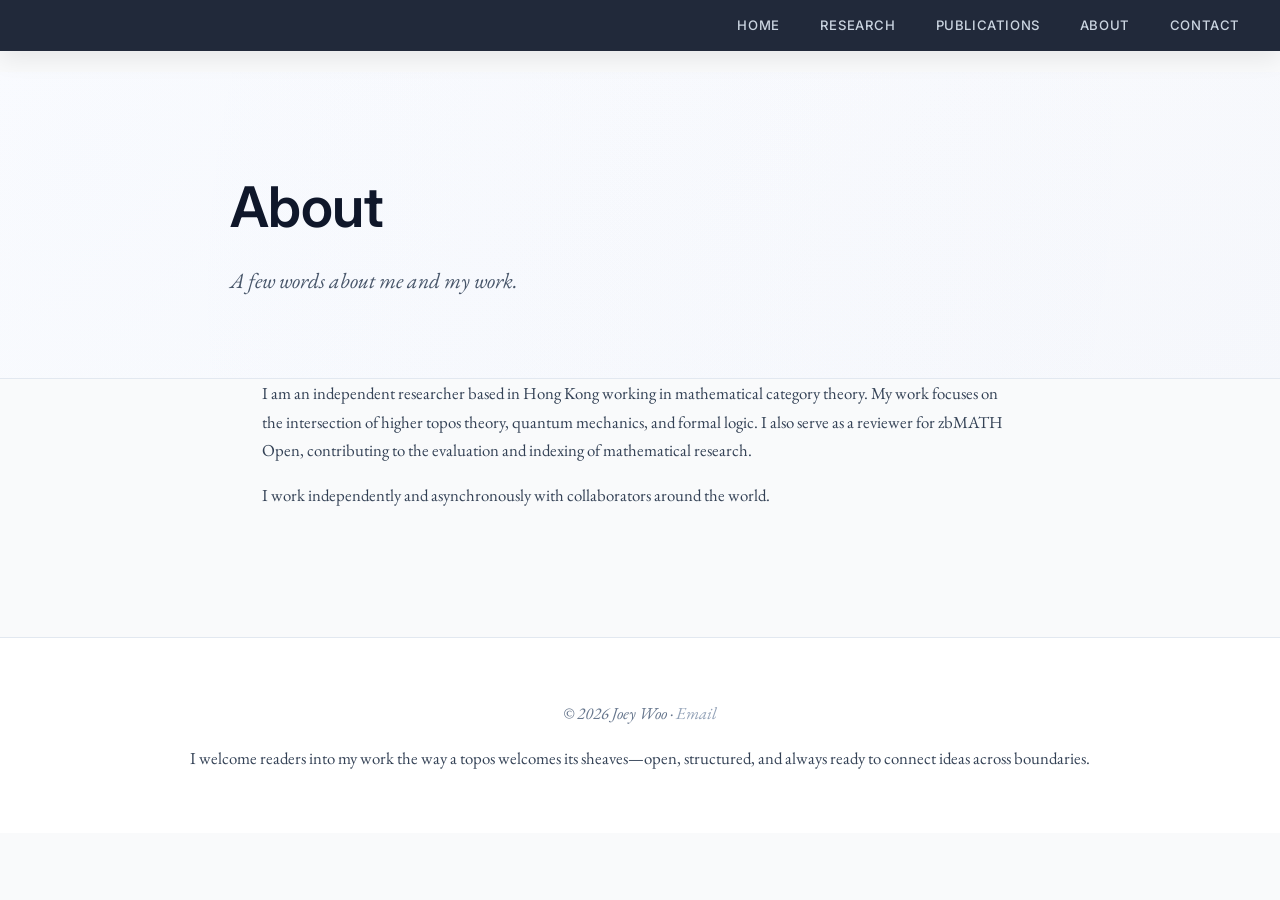
==== commit aae61e54: "Update about.html" ====
--- a/about.html
+++ b/about.html
@@ -40,7 +40,7 @@
     </main>
 
     <footer>
-        <p>  style="font-family: 'EB Garamond', serif; font-style: italic; color: #64748b; margin-top: 0.5rem; line-height: 1.5;">
+        <p>  <p style="font-style: italic; color: #64748b; margin-top: 0.5rem;">
             © 2026 Joey Woo · <a href="mailto:s202101185@student.cky.edu.hk">Email</a><br>
             <p>I welcome readers into my work the way a topos welcomes its sheaves—open, structured, and always ready to connect ideas across boundaries.</p>
     </footer>
